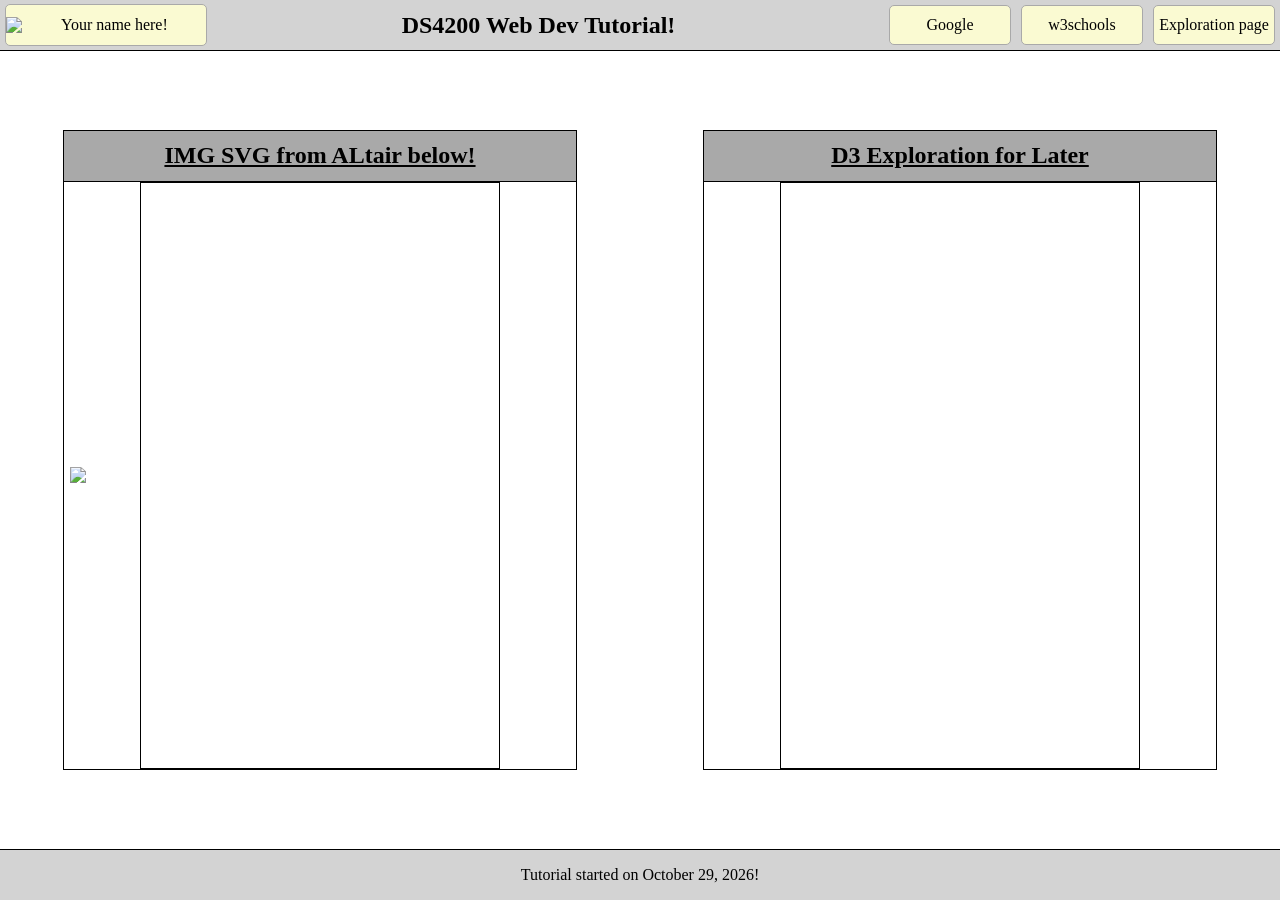
==== exploration.html @ 77620e51 "completed ICA" ====
<!doctype html>

<html lang="en">
<head>
  <meta charset="utf-8">
  <script src="https://d3js.org/d3.v4.js"></script>

  <title>DS4200 Web Dev Tutorial</title>

  <link rel="stylesheet" href="styles.css">

</head>

<body>
    <script src="https://cdn.jsdelivr.net/npm/d3@7"></script>
    <script src="interactivity.js"></script>
    <div id="header" class="header">
        <a href="./index.html" class="container clickable" id="account-container">
            <img src="noun_Hiking_4185384.svg" width="50px">
            <div id="name-container">Your name here!</div>
        </a>
        <div class="container" id="title-container">
            <h2>DS4200 Web Dev Tutorial!</h2>
        </div>
        <div class="container" id="pages-container">
            <a class="pages-btn clickable" href="https://www.google.com">
                Google
            </a>
            <a class="pages-btn clickable" href="https://www.w3schools.com/html/">
                w3schools
            </a>
            <a class="pages-btn clickable" href="./exploration.html">
                Exploration page
            </a>
        </div>
    </div>
    <div class="container body-container">
        <!-- List of what we're going to refresh about:
            - Create a container with an appropriate title
            - Ensure the title is appropiately sized
            - Add a class so we can style it appropriately
            - Add some generic text that we can reference in our page 
            - Add an image to the page
        -->
        <div class="new-container center-content">
            <div class = "new-content-title center-content">
                <h2 class = "fancy-title">IMG SVG from ALtair below!</h2>
            </div>
            <div class = "new-container new-content-body center-content">
                <img src="chart.svg" width="500px">
            </div>
        </div>
        <div class="new-container center-content">
            <div class = "new-content-title center-content">
                <h2 class = "fancy-title">D3 Exploration for Later</h2>
            </div>
            <div class = "new-container new-content-body center-content">
                <div id = "my_dataviz">

                </div>
            </div>
        </div>

    </div>
    <div id="footer" class="footer">
        <div>
            Tutorial started on October 29, 2026!
        </div>
    </div>
</body>
<script>

// set the dimensions and margins of the graph
const margin = {top: 10, right: 30, bottom: 30, left: 40},
    width = 460 - margin.left - margin.right,
    height = 400 - margin.top - margin.bottom;

// append the svg object to the body of the page
const svg = d3.select("#my_dataviz")
  .append("svg")
    .attr("width", width + margin.left + margin.right)
    .attr("height", height + margin.top + margin.bottom)
  .append("g")
    .attr("transform",
          `translate(${margin.left},${margin.top})`);

// get the data
d3.csv("https://raw.githubusercontent.com/holtzy/data_to_viz/master/Example_dataset/1_OneNum.csv").then( function(data) {

  // X axis: scale and draw:
  const x = d3.scaleLinear()
      .domain([0, 1000])     // can use this instead of 1000 to have the max of data: d3.max(data, function(d) { return +d.price })
      .range([0, width]);
  svg.append("g")
      .attr("transform", `translate(0, ${height})`)
      .call(d3.axisBottom(x));

  // set the parameters for the histogram
  const histogram = d3.histogram()
      .value(function(d) { return d.price; })   // I need to give the vector of value
      .domain(x.domain())  // then the domain of the graphic
      .thresholds(x.ticks(70)); // then the numbers of bins

  // And apply this function to data to get the bins
  const bins = histogram(data);

  // Y axis: scale and draw:
  const y = d3.scaleLinear()
      .range([height, 0]);
      y.domain([0, d3.max(bins, function(d) { return d.length; })]);   // d3.hist has to be called before the Y axis obviously
  svg.append("g")
      .call(d3.axisLeft(y));

  // append the bar rectangles to the svg element
  svg.selectAll("rect")
      .data(bins)
      .join("rect")
        .attr("x", 1)
    .attr("transform", function(d) { return `translate(${x(d.x0)} , ${y(d.length)})`})
        .attr("width", function(d) { return x(d.x1) - x(d.x0) -1})
        .attr("height", function(d) { return height - y(d.length); })
        .style("fill", "#69b3a2")

});
</script>
</html>
---- styles.css ----
/* NEW CSS BELOW */

/* Add styling to the title */

/* Custom fonts/cohesive color scheme/custom margins and padding */
.new-container{
    flex-direction: column;
    height: 80%;
    width: 40%;
    border: 1px solid black;
}

.new-content-title{
    height: 50px;
    width: 100%;
    background-color: darkgray;
    border-bottom: 1px solid black;
}

.new-content-body{
    width: 70%;
    flex-grow: 1;
}

.center-content {
    display: flex;
    justify-content: center;
    align-items: center;
}
.fancy-title {
    font-family: cursive;
    text-decoration: underline;
}

/* OLD CSS BELOW */

body{
    margin: 0;
    padding: 0;
}

a{
    all: initial;
}

#header{
    width: 100vw;
    height: 50px;
    background-color: lightgray;
    display: flex;
    flex-direction: row;
    justify-content: center;
    align-items: center;
    border-bottom: black 1px solid;

}


#footer{
    width: 100vw;
    height: 50px;
    background-color: lightgray;
    display: flex;
    text-align: center;
    justify-content: center;
    align-items: center;
    border-top: black 1px solid;
}

.container{
    display: flex;
    flex-direction: row;
    height: calc(50px - 10px);
    width: 150px;
    align-items: center;
    justify-content: center;
}

.body-container{
    width: 100vw;
    height: calc(100vh - 102px);
    justify-content: space-around;
}




.no-bottom-border{
    border-bottom: none;
}

.no-right-border{
    border-right: none;
}



.ctrl-btn{
    width: 30%;
    height: 40px;
}

.ctrl-btn-container{
    width: 90%;
    margin-bottom: 5px;
    display: flex;
    justify-content: space-around;
}

/* Content that will be added */

table {
    border: 1px solid black;
}

table{
    width: 90%
}

th, td{
    height: 40px;
    border-bottom: 1px black solid;
    border-right: 1px black solid;
}

.highlighter{
    background: lightgreen;
}

.content-container{
    width: 40%;
    height: 90%;
    overflow: auto;
    border-radius: 10px;
    padding: 0;
    flex-direction: column;
    justify-content: start;
    border: 1px solid black;
}

.content-title{
    width: 100%;
    height: 50px;
    background-color: lightgray;
    border-bottom: black 1px solid;
}

.content-body{
    background-color: whitesmoke;
    width: 100%;
    height: calc(100% - 50px);
    overflow: auto;
    justify-content: center;
    align-items: center;
}

.pages-btn{
    margin-left: 10px;
    width: 120px;
    padding: 10px 0;
    background-color: lightgoldenrodyellow;
    text-align: center;
    border-radius: 5px;
}

.clickable{
    border: 1px solid darkgray;
}

.clickable:hover{
    background-color: darkgray!important;
    cursor: pointer;
}

#account-container{
    background-color: lightgoldenrodyellow;
    width: 200px;
    border-radius: 5px;
    margin-left: 5px;
    justify-content: start;
}

#name-container{
    margin-left: 5px;
}

#title-container{
    flex-grow: 1;
}

#pages-container{
    justify-content: right;
    margin: 5px;
    width: 400px;
}
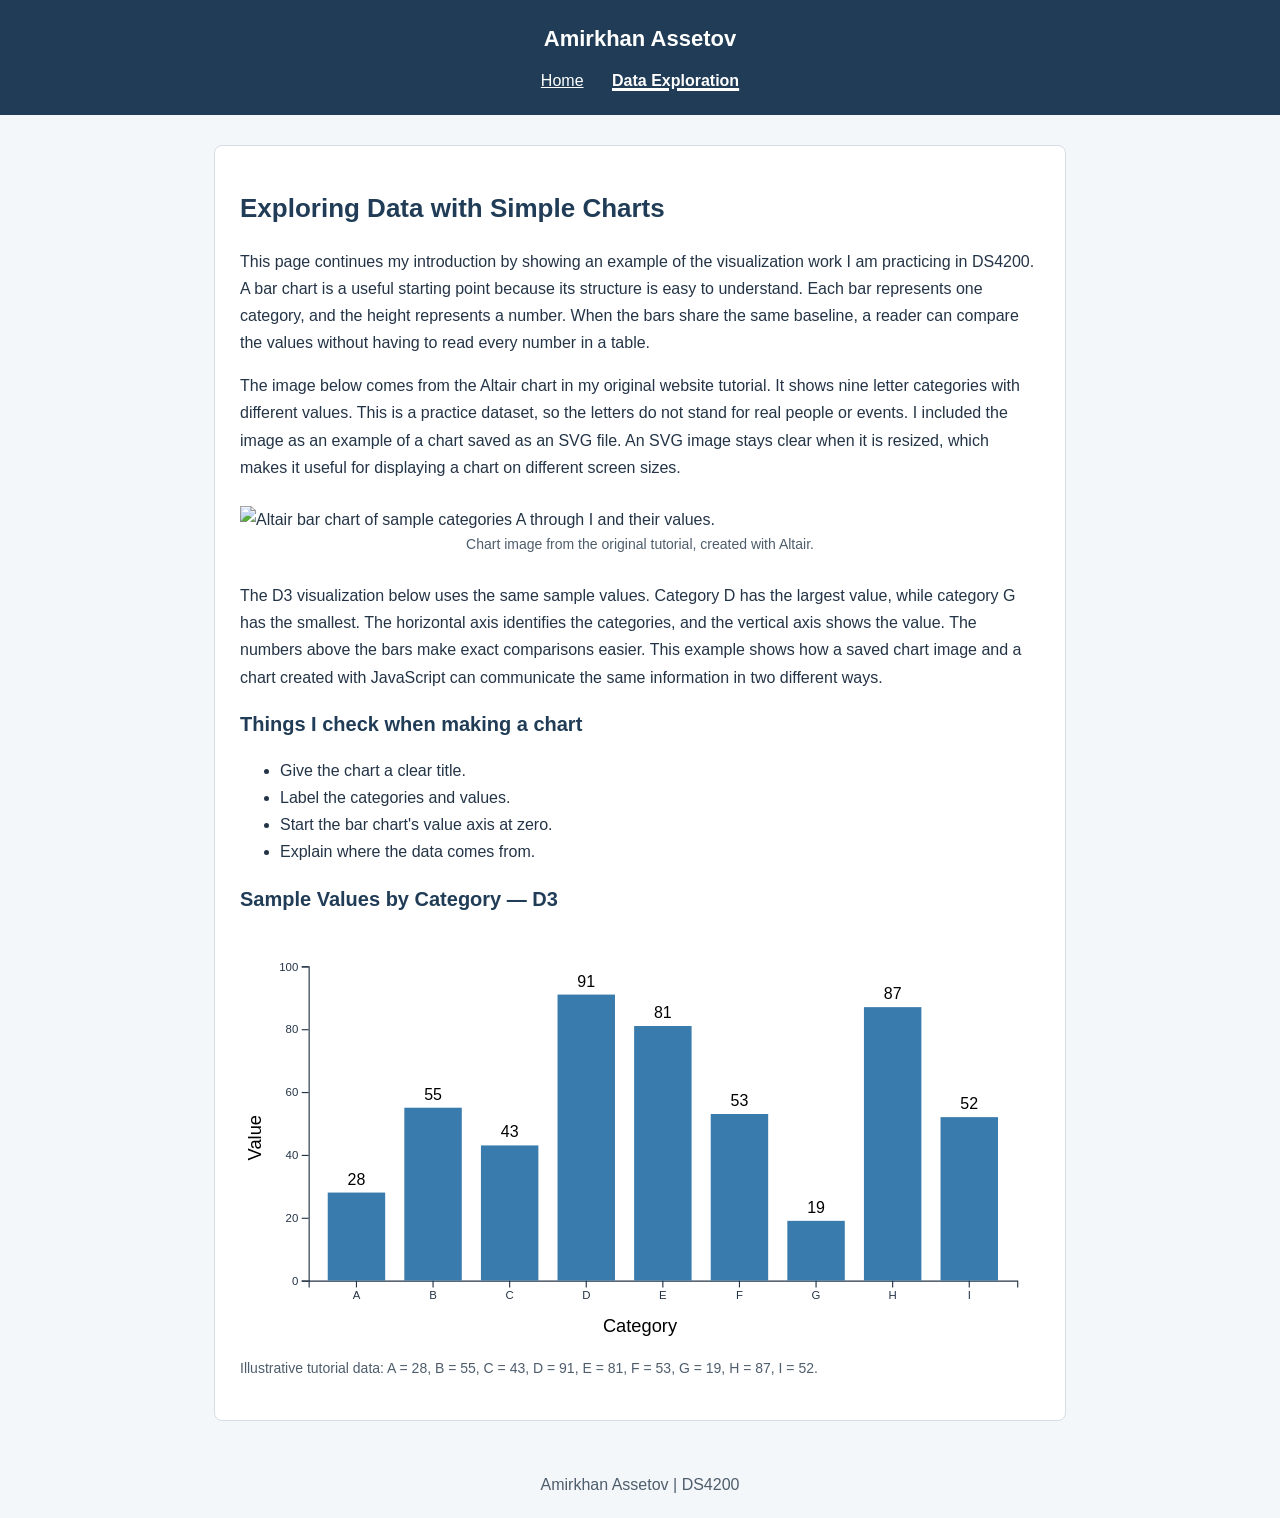
==== commit a85c96d8: "Create simple personal website for DS4200 homework 7" ====
--- a/exploration.html
+++ b/exploration.html
@@ -1,126 +1,42 @@
 <!doctype html>
-
 <html lang="en">
 <head>
-  <meta charset="utf-8">
-  <script src="https://d3js.org/d3.v4.js"></script>
-
-  <title>DS4200 Web Dev Tutorial</title>
-
-  <link rel="stylesheet" href="styles.css">
-
+    <meta charset="utf-8">
+    <meta name="viewport" content="width=device-width, initial-scale=1">
+    <title>Data Exploration | Amirkhan Assetov</title>
+    <link rel="stylesheet" href="styles.css">
+    <script src="d3.v7.min.js" defer></script>
+    <script src="interactivity.js" defer></script>
 </head>
-
 <body>
-    <script src="https://cdn.jsdelivr.net/npm/d3@7"></script>
-    <script src="interactivity.js"></script>
-    <div id="header" class="header">
-        <a href="./index.html" class="container clickable" id="account-container">
-            <img src="noun_Hiking_4185384.svg" width="50px">
-            <div id="name-container">Your name here!</div>
-        </a>
-        <div class="container" id="title-container">
-            <h2>DS4200 Web Dev Tutorial!</h2>
-        </div>
-        <div class="container" id="pages-container">
-            <a class="pages-btn clickable" href="https://www.google.com">
-                Google
-            </a>
-            <a class="pages-btn clickable" href="https://www.w3schools.com/html/">
-                w3schools
-            </a>
-            <a class="pages-btn clickable" href="./exploration.html">
-                Exploration page
-            </a>
-        </div>
-    </div>
-    <div class="container body-container">
-        <!-- List of what we're going to refresh about:
-            - Create a container with an appropriate title
-            - Ensure the title is appropiately sized
-            - Add a class so we can style it appropriately
-            - Add some generic text that we can reference in our page 
-            - Add an image to the page
-        -->
-        <div class="new-container center-content">
-            <div class = "new-content-title center-content">
-                <h2 class = "fancy-title">IMG SVG from ALtair below!</h2>
-            </div>
-            <div class = "new-container new-content-body center-content">
-                <img src="chart.svg" width="500px">
-            </div>
-        </div>
-        <div class="new-container center-content">
-            <div class = "new-content-title center-content">
-                <h2 class = "fancy-title">D3 Exploration for Later</h2>
-            </div>
-            <div class = "new-container new-content-body center-content">
-                <div id = "my_dataviz">
-
-                </div>
-            </div>
-        </div>
-
-    </div>
-    <div id="footer" class="footer">
-        <div>
-            Tutorial started on October 29, 2026!
-        </div>
-    </div>
+    <header>
+        <p class="site-name">Amirkhan Assetov</p>
+        <nav aria-label="Main navigation">
+            <a href="index.html">Home</a>
+            <a href="exploration.html" aria-current="page">Data Exploration</a>
+        </nav>
+    </header>
+    <main>
+        <h2>Exploring Data with Simple Charts</h2>
+        <p>This page continues my introduction by showing an example of the visualization work I am practicing in DS4200. A bar chart is a useful starting point because its structure is easy to understand. Each bar represents one category, and the height represents a number. When the bars share the same baseline, a reader can compare the values without having to read every number in a table.</p>
+        <p>The image below comes from the Altair chart in my original website tutorial. It shows nine letter categories with different values. This is a practice dataset, so the letters do not stand for real people or events. I included the image as an example of a chart saved as an SVG file. An SVG image stays clear when it is resized, which makes it useful for displaying a chart on different screen sizes.</p>
+        <figure>
+            <img class="chart-image" src="chart.svg" alt="Altair bar chart of sample categories A through I and their values.">
+            <figcaption>Chart image from the original tutorial, created with Altair.</figcaption>
+        </figure>
+        <p>The D3 visualization below uses the same sample values. Category D has the largest value, while category G has the smallest. The horizontal axis identifies the categories, and the vertical axis shows the value. The numbers above the bars make exact comparisons easier. This example shows how a saved chart image and a chart created with JavaScript can communicate the same information in two different ways.</p>
+        <h3>Things I check when making a chart</h3>
+        <ul>
+            <li>Give the chart a clear title.</li>
+            <li>Label the categories and values.</li>
+            <li>Start the bar chart's value axis at zero.</li>
+            <li>Explain where the data comes from.</li>
+        </ul>
+        <h3>Sample Values by Category — D3</h3>
+        <div id="chart"></div>
+        <p class="caption">Illustrative tutorial data: A = 28, B = 55, C = 43, D = 91, E = 81, F = 53, G = 19, H = 87, I = 52.</p>
+        <noscript><p>Enable JavaScript to view the D3 chart. The sample values are listed above.</p></noscript>
+    </main>
+    <footer>Amirkhan Assetov | DS4200</footer>
 </body>
-<script>
-
-// set the dimensions and margins of the graph
-const margin = {top: 10, right: 30, bottom: 30, left: 40},
-    width = 460 - margin.left - margin.right,
-    height = 400 - margin.top - margin.bottom;
-
-// append the svg object to the body of the page
-const svg = d3.select("#my_dataviz")
-  .append("svg")
-    .attr("width", width + margin.left + margin.right)
-    .attr("height", height + margin.top + margin.bottom)
-  .append("g")
-    .attr("transform",
-          `translate(${margin.left},${margin.top})`);
-
-// get the data
-d3.csv("https://raw.githubusercontent.com/holtzy/data_to_viz/master/Example_dataset/1_OneNum.csv").then( function(data) {
-
-  // X axis: scale and draw:
-  const x = d3.scaleLinear()
-      .domain([0, 1000])     // can use this instead of 1000 to have the max of data: d3.max(data, function(d) { return +d.price })
-      .range([0, width]);
-  svg.append("g")
-      .attr("transform", `translate(0, ${height})`)
-      .call(d3.axisBottom(x));
-
-  // set the parameters for the histogram
-  const histogram = d3.histogram()
-      .value(function(d) { return d.price; })   // I need to give the vector of value
-      .domain(x.domain())  // then the domain of the graphic
-      .thresholds(x.ticks(70)); // then the numbers of bins
-
-  // And apply this function to data to get the bins
-  const bins = histogram(data);
-
-  // Y axis: scale and draw:
-  const y = d3.scaleLinear()
-      .range([height, 0]);
-      y.domain([0, d3.max(bins, function(d) { return d.length; })]);   // d3.hist has to be called before the Y axis obviously
-  svg.append("g")
-      .call(d3.axisLeft(y));
-
-  // append the bar rectangles to the svg element
-  svg.selectAll("rect")
-      .data(bins)
-      .join("rect")
-        .attr("x", 1)
-    .attr("transform", function(d) { return `translate(${x(d.x0)} , ${y(d.length)})`})
-        .attr("width", function(d) { return x(d.x1) - x(d.x0) -1})
-        .attr("height", function(d) { return height - y(d.length); })
-        .style("fill", "#69b3a2")
-
-});
-</script>
-</html>+</html>
--- a/styles.css
+++ b/styles.css
@@ -1,195 +1,74 @@
-/* NEW CSS BELOW */
-
-/* Add styling to the title */
-
-/* Custom fonts/cohesive color scheme/custom margins and padding */
-.new-container{
-    flex-direction: column;
-    height: 80%;
-    width: 40%;
-    border: 1px solid black;
+body {
+    margin: 0;
+    background-color: #f4f7fa;
+    color: #243447;
+    font-family: Arial, sans-serif;
+    line-height: 1.7;
 }
 
-.new-content-title{
-    height: 50px;
-    width: 100%;
-    background-color: darkgray;
-    border-bottom: 1px solid black;
+header {
+    background-color: #203c56;
+    color: white;
+    padding: 20px;
+    text-align: center;
 }
 
-.new-content-body{
-    width: 70%;
-    flex-grow: 1;
+.site-name {
+    margin: 0 0 10px;
+    font-size: 22px;
+    font-weight: bold;
 }
 
-.center-content {
-    display: flex;
-    justify-content: center;
-    align-items: center;
-}
-.fancy-title {
-    font-family: cursive;
-    text-decoration: underline;
+nav a {
+    color: white;
+    margin: 0 12px;
 }
 
-/* OLD CSS BELOW */
-
-body{
-    margin: 0;
-    padding: 0;
+nav a[aria-current="page"] {
+    font-weight: bold;
+    text-decoration-thickness: 3px;
 }
 
-a{
-    all: initial;
+main {
+    max-width: 800px;
+    margin: 30px auto;
+    padding: 25px;
+    background-color: white;
+    border: 1px solid #d5dee7;
+    border-radius: 8px;
 }
 
-#header{
-    width: 100vw;
-    height: 50px;
-    background-color: lightgray;
-    display: flex;
-    flex-direction: row;
-    justify-content: center;
-    align-items: center;
-    border-bottom: black 1px solid;
-
+h1, h2, h3 {
+    color: #203c56;
+    line-height: 1.3;
 }
 
+h1 { font-size: 32px; }
+h2 { font-size: 26px; }
+h3 { font-size: 20px; }
 
-#footer{
-    width: 100vw;
-    height: 50px;
-    background-color: lightgray;
-    display: flex;
-    text-align: center;
-    justify-content: center;
-    align-items: center;
-    border-top: black 1px solid;
+a { color: #185c92; }
+a:hover { text-decoration-thickness: 3px; }
+a:focus-visible { outline: 3px solid #d79520; outline-offset: 4px; }
+
+.portrait {
+    display: block;
+    width: 300px;
+    max-width: 100%;
+    height: auto;
+    margin: 20px auto;
+    border-radius: 8px;
 }
 
-.container{
-    display: flex;
-    flex-direction: row;
-    height: calc(50px - 10px);
-    width: 150px;
-    align-items: center;
-    justify-content: center;
+figure { margin: 25px 0; }
+.chart-image { display: block; max-width: 100%; height: auto; margin: auto; }
+figcaption, .caption { font-size: 14px; color: #4e5d6c; }
+figcaption { text-align: center; }
+#chart svg { display: block; width: 100%; height: auto; }
+#contact { border-top: 1px solid #d5dee7; margin-top: 25px; }
+footer { text-align: center; padding: 20px; color: #4e5d6c; }
+
+@media (max-width: 600px) {
+    main { margin: 15px; padding: 18px; }
+    h1 { font-size: 28px; }
 }
-
-.body-container{
-    width: 100vw;
-    height: calc(100vh - 102px);
-    justify-content: space-around;
-}
-
-
-
-
-.no-bottom-border{
-    border-bottom: none;
-}
-
-.no-right-border{
-    border-right: none;
-}
-
-
-
-.ctrl-btn{
-    width: 30%;
-    height: 40px;
-}
-
-.ctrl-btn-container{
-    width: 90%;
-    margin-bottom: 5px;
-    display: flex;
-    justify-content: space-around;
-}
-
-/* Content that will be added */
-
-table {
-    border: 1px solid black;
-}
-
-table{
-    width: 90%
-}
-
-th, td{
-    height: 40px;
-    border-bottom: 1px black solid;
-    border-right: 1px black solid;
-}
-
-.highlighter{
-    background: lightgreen;
-}
-
-.content-container{
-    width: 40%;
-    height: 90%;
-    overflow: auto;
-    border-radius: 10px;
-    padding: 0;
-    flex-direction: column;
-    justify-content: start;
-    border: 1px solid black;
-}
-
-.content-title{
-    width: 100%;
-    height: 50px;
-    background-color: lightgray;
-    border-bottom: black 1px solid;
-}
-
-.content-body{
-    background-color: whitesmoke;
-    width: 100%;
-    height: calc(100% - 50px);
-    overflow: auto;
-    justify-content: center;
-    align-items: center;
-}
-
-.pages-btn{
-    margin-left: 10px;
-    width: 120px;
-    padding: 10px 0;
-    background-color: lightgoldenrodyellow;
-    text-align: center;
-    border-radius: 5px;
-}
-
-.clickable{
-    border: 1px solid darkgray;
-}
-
-.clickable:hover{
-    background-color: darkgray!important;
-    cursor: pointer;
-}
-
-#account-container{
-    background-color: lightgoldenrodyellow;
-    width: 200px;
-    border-radius: 5px;
-    margin-left: 5px;
-    justify-content: start;
-}
-
-#name-container{
-    margin-left: 5px;
-}
-
-#title-container{
-    flex-grow: 1;
-}
-
-#pages-container{
-    justify-content: right;
-    margin: 5px;
-    width: 400px;
-}
